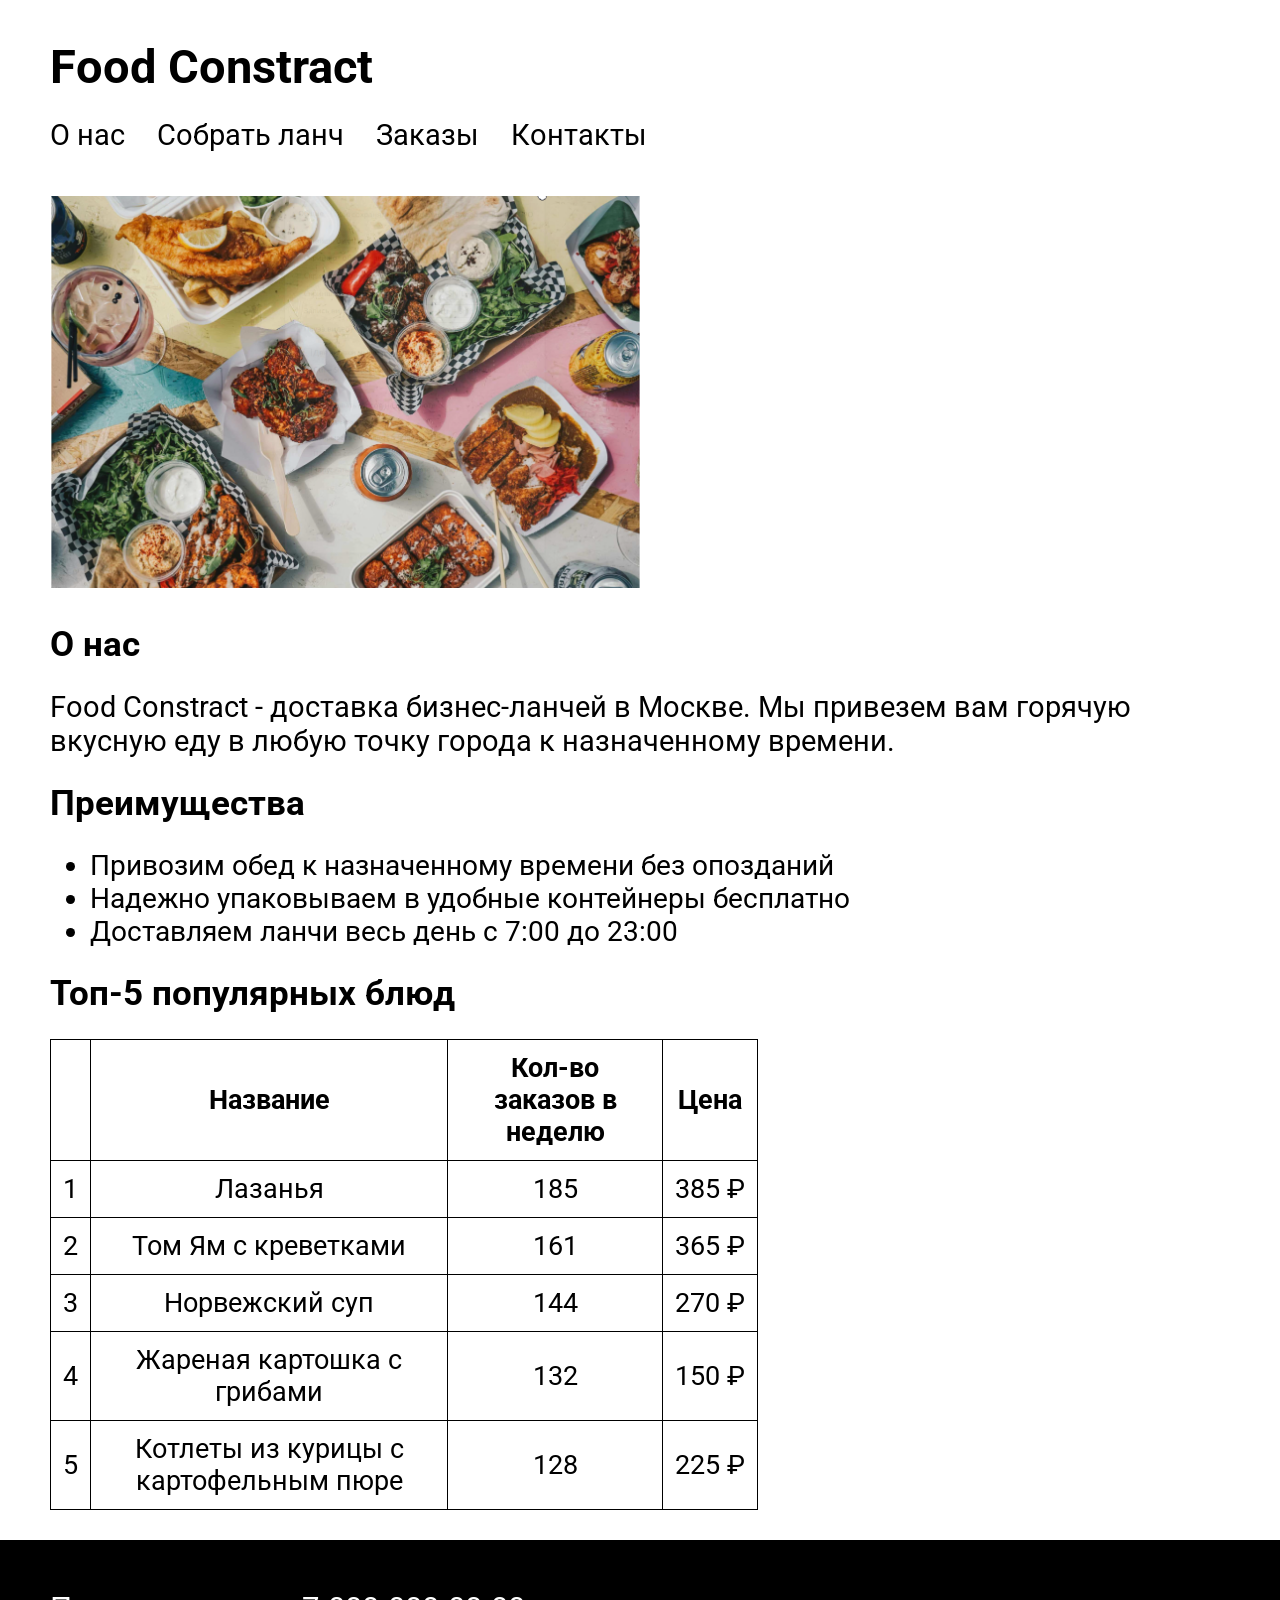
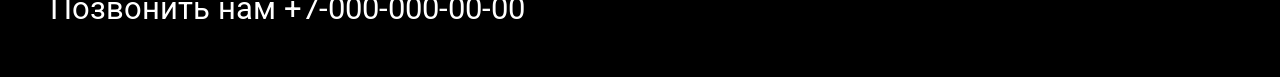
==== index.html @ 590740e2 "First commit" ====
<!DOCTYPE html>
<html lang="ru">
<head>
    <meta charset="UTF-8">
    <meta name="viewport" content="width=device-width, initial-scale=1.0">
    <title>Vidanova</title>
    <link rel="stylesheet" href="styles/styles.css">
    <link rel="preconnect" href="https://fonts.googleapis.com">
    <link rel="preconnect" href="https://fonts.gstatic.com" crossorigin>
    <link href="https://fonts.googleapis.com/css2?family=Oswald:wght@200..700&family=Roboto:ital,wght@0,100;0,300;0,400;0,500;0,700;0,900;1,100;1,300;1,400;1,500;1,700;1,900&display=swap" rel="stylesheet">
</head>
<body>
    <header>
        <h1>Food Constract</h1>
        <nav>
            <a href="#about">О нас</a>
            <a href="#">Собрать ланч</a>
            <a href="#popular">Заказы</a>
            <a href="#contacts">Контакты</a>
        </nav>
    </header>
    <main>
        <section id="about">
            <img src="images/food.png" alt="food">
            <h2 class="name">О нас</h2>
            <p id="descripstion">Food Constract - доставка бизнес-ланчей в Москве. Мы привезем вам горячую вкусную еду в любую точку города к назначенному времени. </p>
        </section>
        <section id="advantages">
            <h2 class="name">Преимущества</h2>
            <ul>
                <li> Привозим обед к назначенному времени без опозданий</li>
                <li> Надежно упаковываем в удобные контейнеры бесплатно</li>
                <li> Доставляем ланчи весь день с 7:00 до 23:00</li>
            </ul>
        </section>
        <section id="popular">
            <h2 class="name">Топ-5 популярных блюд</h2>
            <table>
                <tr>
                    <th></th>
                    <th>Название</th>
                    <th>Кол-во заказов в неделю</th>
                    <th id="price">Цена</th>
                </tr>
                <tr>
                    <td>1</td>
                    <td>Лазанья</td>
                    <td>185</td>
                    <td>385 &#8381</td>
                </tr>
                <tr>
                    <td>2</td>
                    <td>Том Ям с креветками </td>
                    <td>161</td>
                    <td>365 &#8381</td>
                </tr>
                <tr>
                    <td>3</td>
                    <td>Норвежский суп </td>
                    <td>144</td>
                    <td>270 &#8381</td>
                </tr>
                <tr>
                    <td>4</td>
                    <td>Жареная картошка с грибами</td>
                    <td>132</td>
                    <td>150 &#8381</td>
                </tr>
                <tr>
                    <td>5</td>
                    <td>Котлеты из курицы с картофельным пюре </td>
                    <td>128</td>
                    <td>225 &#8381</td>
                </tr>
            </table>
        </section>

    </main>
    <footer id="contacts">
        <p>Позвонить нам +7-000-000-00-00</p>
    </footer>

</body>
</html>
---- styles/styles.css ----
*{
    margin: 0;
    font-size: 62.5%;
    box-sizing: border-box;
    font-family: "Roboto", sans-serif;
    font-style: normal;
}

body{
    font-size: 12rem;
}

main {
    padding: 0 50px;
}

nav{
    margin-top: 8px;
    margin-bottom: 40px;
}

h2 {
    font-size: 3.5rem;
}

header {
    margin-top: 40px;
    padding: 0 50px;
}

#about img {
    width: 50%;
}

a{
    text-decoration: none;
    color: black ;
    padding-right: 20px;
}

a:hover {
    color: orange;
}

.name {
    margin-bottom: 25px;
    margin-top: 25px;
}

ul {
    font-size: 4.5rem;
}

table {
    font-size: 11rem;
    border-collapse: collapse;
    margin-bottom: 30px;
    text-align: center;
    border: 1.8px solid black;
    width: 60%;
}

#price {
    padding-left: 15px;
    padding-right: 15px;
}

th, td {
    padding:  12px;
    border: 1.8px solid black;
}

footer {
    background-color: black;
    color: white;
    padding: 50px 0 50px 50px;
    font-size: 5rem;
}
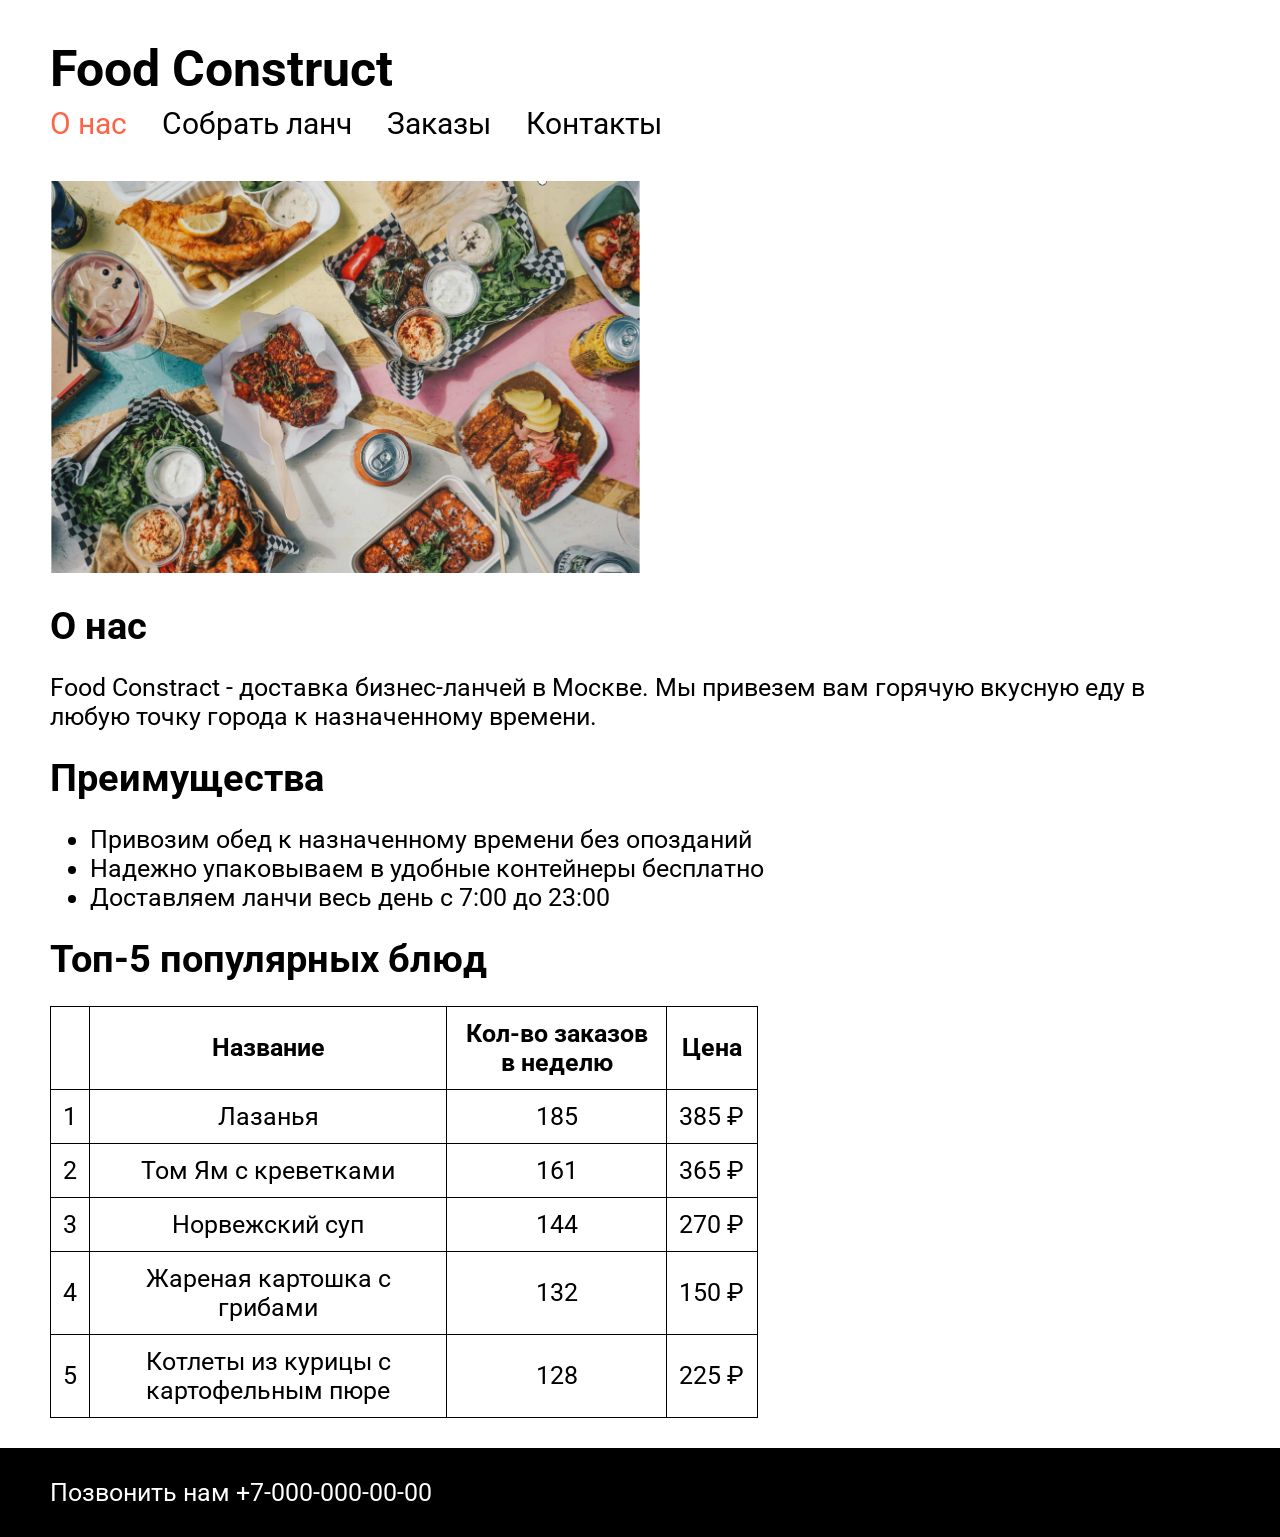
==== commit 4e6caebc: "Вторая лаба" ====
--- a/index.html
+++ b/index.html
@@ -7,14 +7,14 @@
     <link rel="stylesheet" href="styles/styles.css">
     <link rel="preconnect" href="https://fonts.googleapis.com">
     <link rel="preconnect" href="https://fonts.gstatic.com" crossorigin>
-    <link href="https://fonts.googleapis.com/css2?family=Oswald:wght@200..700&family=Roboto:ital,wght@0,100;0,300;0,400;0,500;0,700;0,900;1,100;1,300;1,400;1,500;1,700;1,900&display=swap" rel="stylesheet">
+    <link href="https://fonts.googleapis.com/css2?family=Roboto:ital,wght@0,100;0,300;0,400;0,500;0,700;0,900;1,100;1,300;1,400;1,500;1,700;1,900&display=swap" rel="stylesheet">
 </head>
 <body>
     <header>
-        <h1>Food Constract</h1>
+        <h1>Food Construct</h1>
         <nav>
-            <a href="#about">О нас</a>
-            <a href="#">Собрать ланч</a>
+            <a class="active" href="#about">О нас</a>
+            <a href="./make_lunch.html">Собрать ланч</a>
             <a href="#popular">Заказы</a>
             <a href="#contacts">Контакты</a>
         </nav>
--- a/styles/styles.css
+++ b/styles/styles.css
@@ -1,13 +1,23 @@
+:root {
+    font-size: 62.5%;
+}
+
 *{
     margin: 0;
-    font-size: 62.5%;
     box-sizing: border-box;
     font-family: "Roboto", sans-serif;
     font-style: normal;
 }
 
+.active {
+    color: tomato;
+}
+
 body{
-    font-size: 12rem;
+    font-size: 2.5rem;
+    min-height: 100vh;
+    display: flex;
+    flex-direction: column;
 }
 
 main {
@@ -15,17 +25,23 @@
 }
 
 nav{
+    font-size: 3rem;
     margin-top: 8px;
     margin-bottom: 40px;
+    display: flex;
+    flex-wrap: wrap;
 }
 
-h2 {
-    font-size: 3.5rem;
+nav a {
+    margin-right: 15px;
+  }
+  
+nav a:last-child {
+    margin-right: 0;
 }
 
 header {
-    margin-top: 40px;
-    padding: 0 50px;
+    padding: 40px 50px 0;
 }
 
 #about img {
@@ -39,7 +55,7 @@
 }
 
 a:hover {
-    color: orange;
+    color: tomato;
 }
 
 .name {
@@ -47,12 +63,7 @@
     margin-top: 25px;
 }
 
-ul {
-    font-size: 4.5rem;
-}
-
 table {
-    font-size: 11rem;
     border-collapse: collapse;
     margin-bottom: 30px;
     text-align: center;
@@ -73,6 +84,38 @@
 footer {
     background-color: black;
     color: white;
-    padding: 50px 0 50px 50px;
-    font-size: 5rem;
+    padding: 30px 50px;
+    margin-top: auto;
 }
+
+@media screen and (max-width: 800px ) {
+    #about img {
+        width: 500px;
+    }
+    nav {
+      justify-content: space-between;
+    }
+}
+
+@media screen and (max-width: 600px ) {
+    h1 {
+      text-align: center;
+    }
+    nav {
+      flex-direction: column;
+      align-items: center;
+      font-size: calc(3rem + 4px);
+    }
+    #about img {
+        width: 100%;
+    }
+    table {
+        font-size: calc(2.5rem - 2px);
+    }
+}
+
+@media screen and (max-width: 400px) {
+    table{
+        font-size: calc(2.5rem / 1.85);
+    }
+}
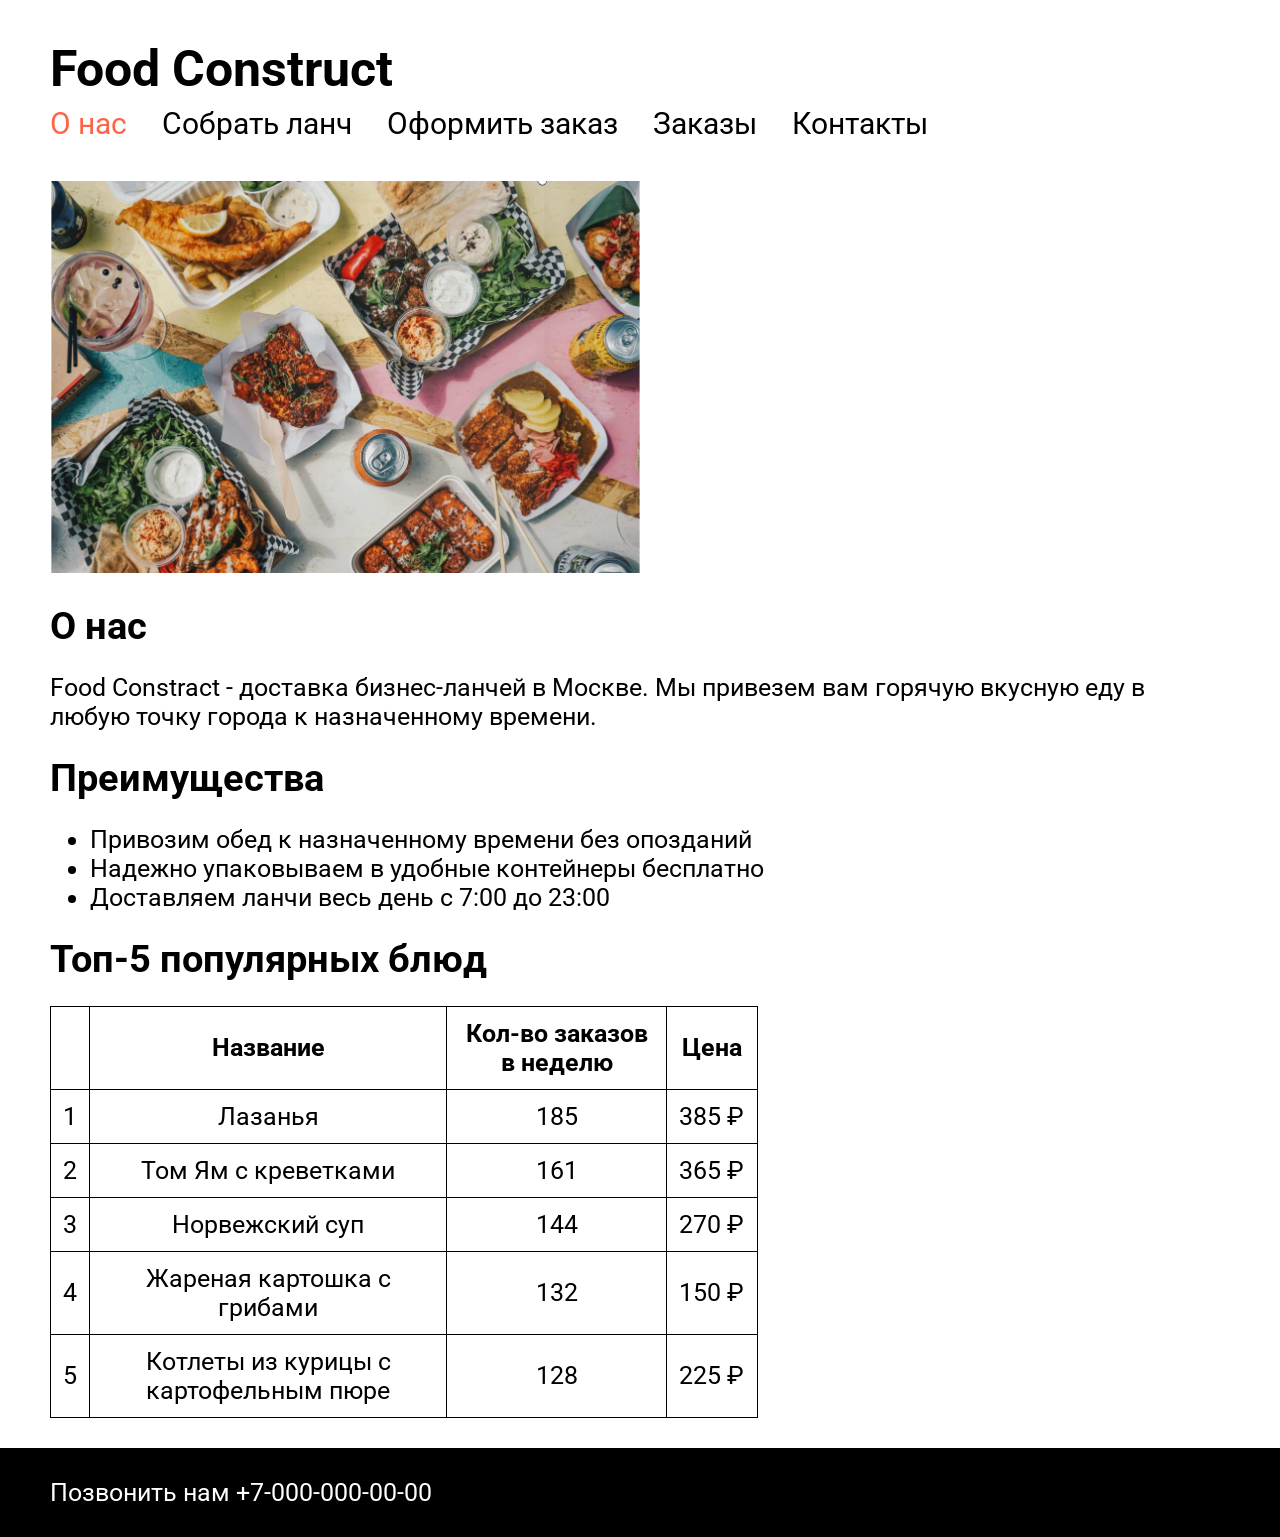
==== commit c5e7d683: "laba 7" ====
--- a/index.html
+++ b/index.html
@@ -15,6 +15,7 @@
         <nav>
             <a class="active" href="#about">О нас</a>
             <a href="./make_lunch.html">Собрать ланч</a>
+            <a href="./order.html">Оформить заказ</a>
             <a href="#popular">Заказы</a>
             <a href="#contacts">Контакты</a>
         </nav>
--- a/styles/styles.css
+++ b/styles/styles.css
@@ -110,7 +110,7 @@
         width: 100%;
     }
     table {
-        font-size: calc(2.5rem - 2px);
+        font-size: calc(2.5rem / 1.5);
     }
 }
 
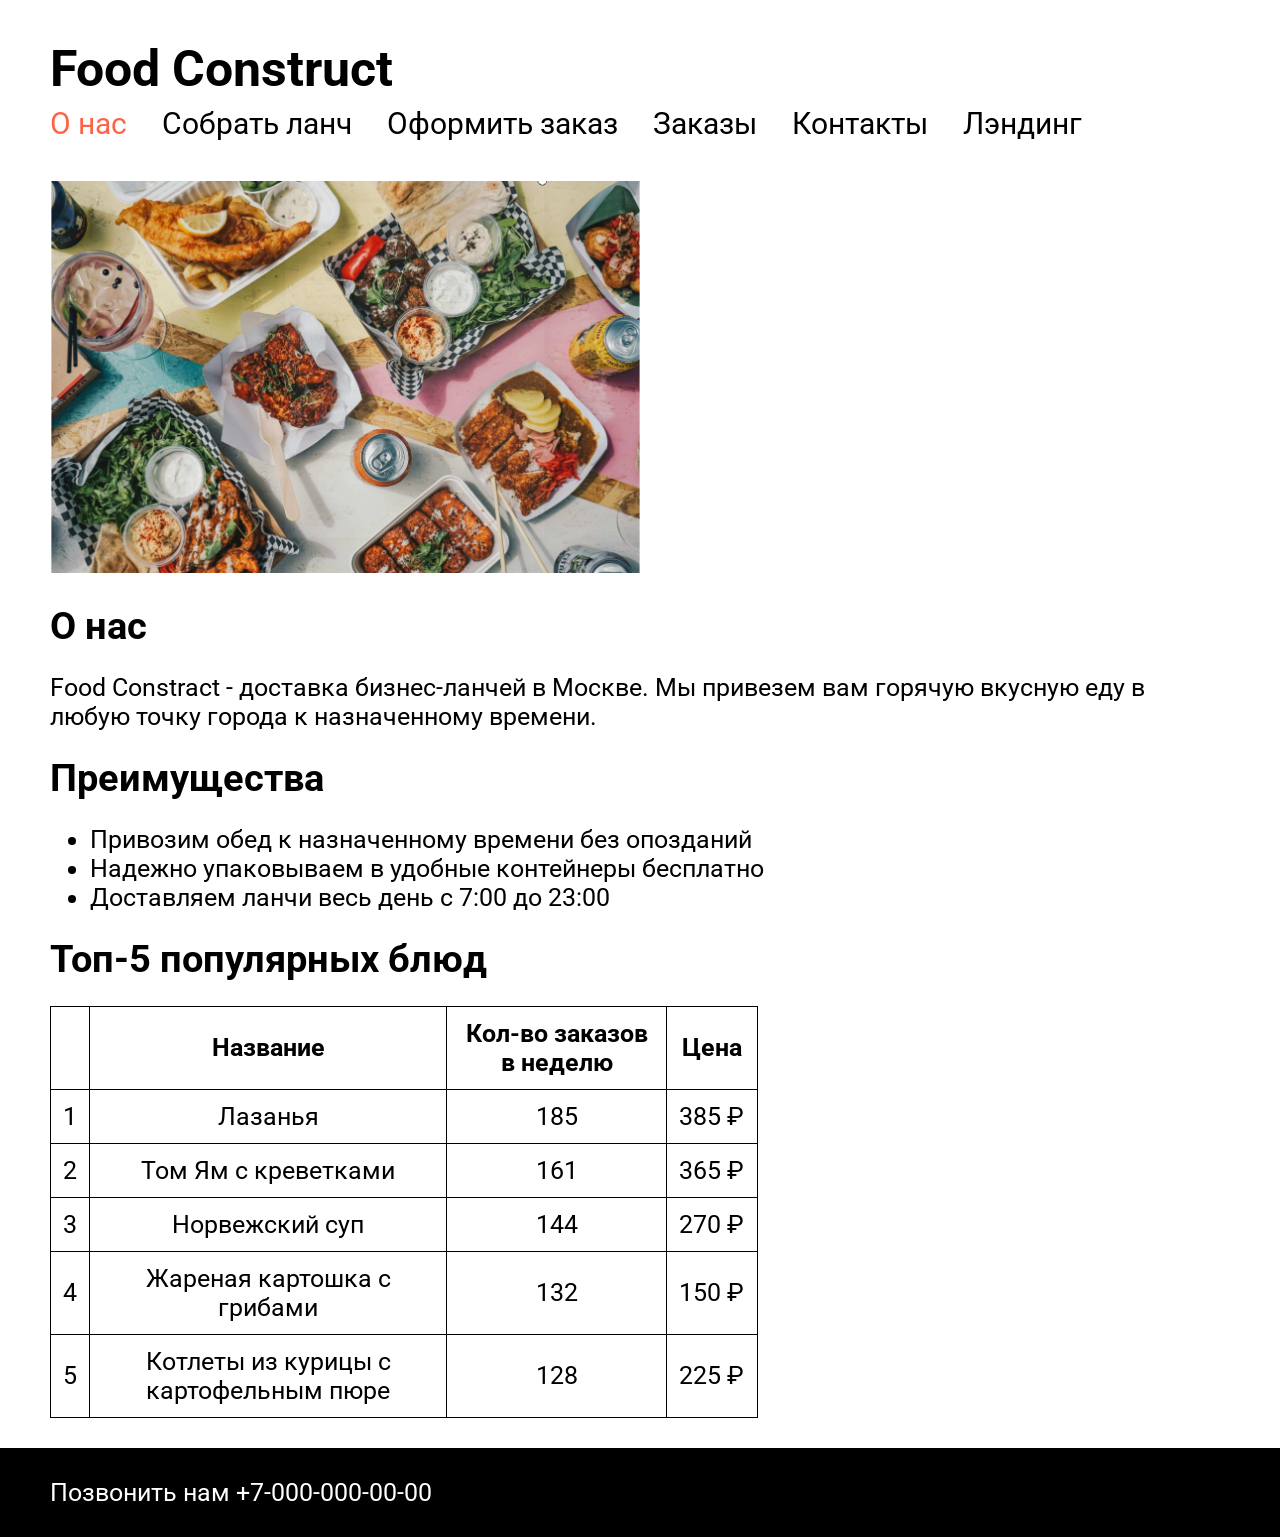
==== commit b60ab2e9: "laba 10" ====
--- a/index.html
+++ b/index.html
@@ -16,8 +16,9 @@
             <a class="active" href="#about">О нас</a>
             <a href="./make_lunch.html">Собрать ланч</a>
             <a href="./order.html">Оформить заказ</a>
-            <a href="#popular">Заказы</a>
+            <a href="./order_history.html">Заказы</a>
             <a href="#contacts">Контакты</a>
+            <a href="./lending.html">Лэндинг</a>
         </nav>
     </header>
     <main>
